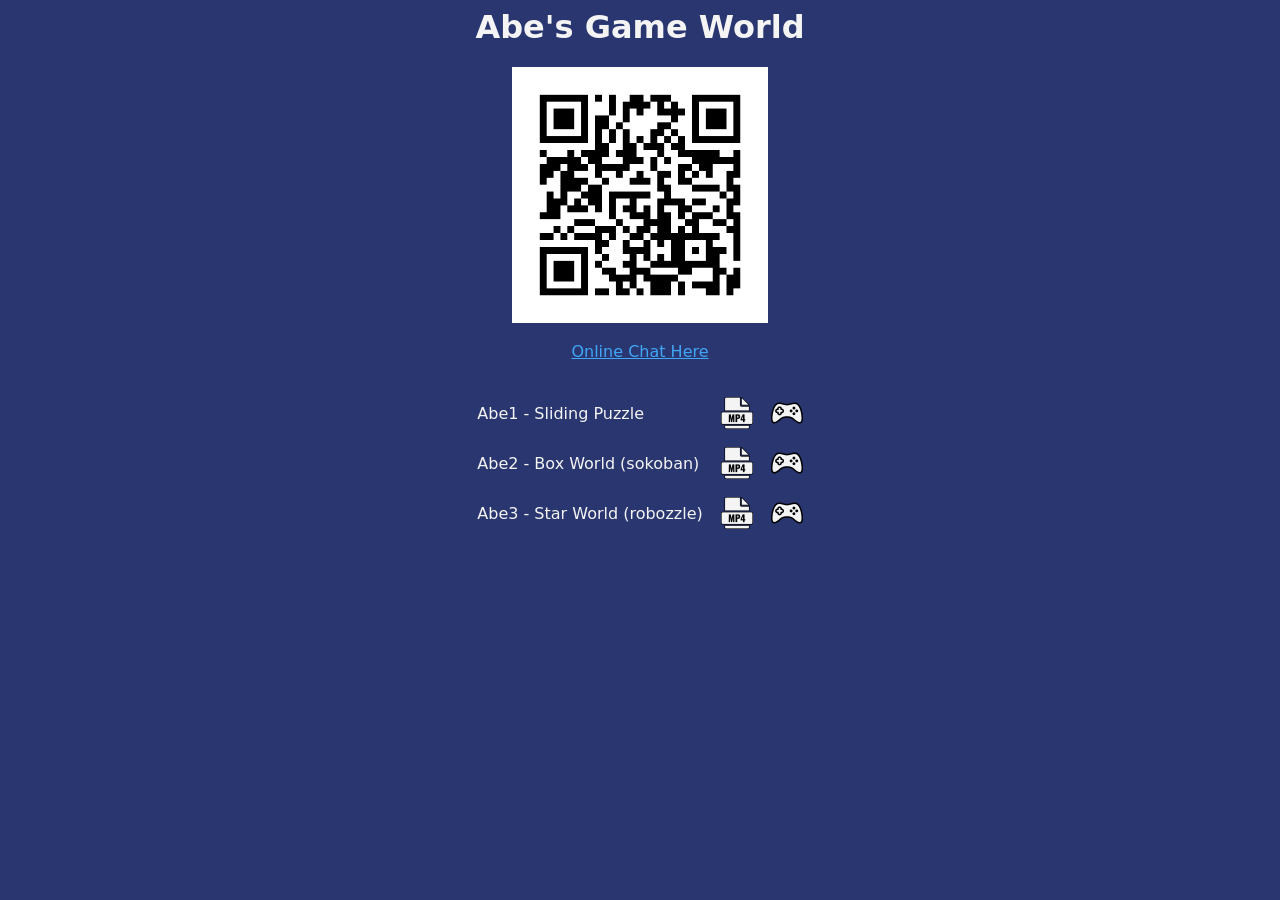
==== index.html @ e73dcd19 "OK" ====
<html>
	<head>

		<meta name="viewport" content="width=device-width, initial-scale=1.0"/>

		<link rel="apple-touch-icon" sizes="180x180" href="/apple-touch-icon.png"/>
		<link rel="icon" type="image/png" sizes="32x32" href="/favicon-32x32.png"/>
		<link rel="icon" type="image/png" sizes="16x16" href="/favicon-16x16.png"/>
		<link rel="manifest" href="/site.webmanifest">

		<link rel="stylesheet" type="text/css" href="style.css"/>

		<title>Abe's Game World</title>

	</head>

	<body>

		<div class="container">

			<center>

				<h1>Abe's Game World</h1>

				<img src="abe-qr.png" width="256" height="256"/>

				<br/><br/>

				<a href="https://web.libera.chat/#pantasya" target="_blank">Online Chat Here</a>

				<br/><br/>

<table cellspacing="16">
	<tr>
		<td>Abe1 - Sliding Puzzle</td>
		<td><a href="videos/abe1.mp4" target="_blank"><img src="videos/mp4.png" width="32" height="32" alt="preview" style="vertical-align:middle;"/></a></td>
		<td><a href="abe1" target="_blank"><img src="videos/joystick.png" width="32" height="32" alt="play" style="vertical-align:middle;"/></a></td>
	</tr>
	<tr>
		<td>Abe2 - Box World (sokoban)</td>
		<td><a href="videos/abe2.mp4" target="_blank"><img src="videos/mp4.png" width="32" height="32" alt="preview" style="vertical-align:middle;"/></a></td>
		<td><a href="abe2" target="_blank"><img src="videos/joystick.png" width="32" height="32" alt="play" style="vertical-align:middle;"/></a></td>
	</tr>
	<tr>
		<td>Abe3 - Star World (robozzle)</td>
		<td><a href="videos/abe3.mp4" target="_blank"><img src="videos/mp4.png" width="32" height="32" alt="preview" style="vertical-align:middle;"/></a></td>
		<td><a href="abe3" target="_blank"><img src="videos/joystick.png" width="32" height="32" alt="play" style="vertical-align:middle;"/></a></td>
	</tr>
</table>

			</center>
		</div>

		<script src="nekojs/docs/neko.js" data-autostart></script>

		<script>
			const neko = createNeko({
			  speed: 24,                 // Pixels per logic tick (default: 24, 5 ticks/sec)
			  fps: 120,                  // Render frame rate (default: 120)
			  behaviorMode: 0,           // 0=chase, 1=run away, 2=random, 3=pace, 4=ball chase
			  idleThreshold: 6,          // Distance to consider idle (default: 6)
			  allowBehaviorChange: true, // Click to cycle behaviors (default: true)
			  startX: 0,                 // Initial X position (default: 0)
			  startY: 0                  // Initial Y position (default: 0)
			});

			neko.start();
			neko.stop();
			neko.destroy();

		</script>

	</body>
</html>
---- style.css ----
body {
  background-color: #29366f;
  color: #f4f4f4;
  font-family: sans;
}

a { color: #41a6f6; }
a:hover { color: #f4f4f4; }

div.container {
	margin: 0 auto;
	max-width: 800px;
}

div.post {
	border: 1px solid #f4f4f4;
}
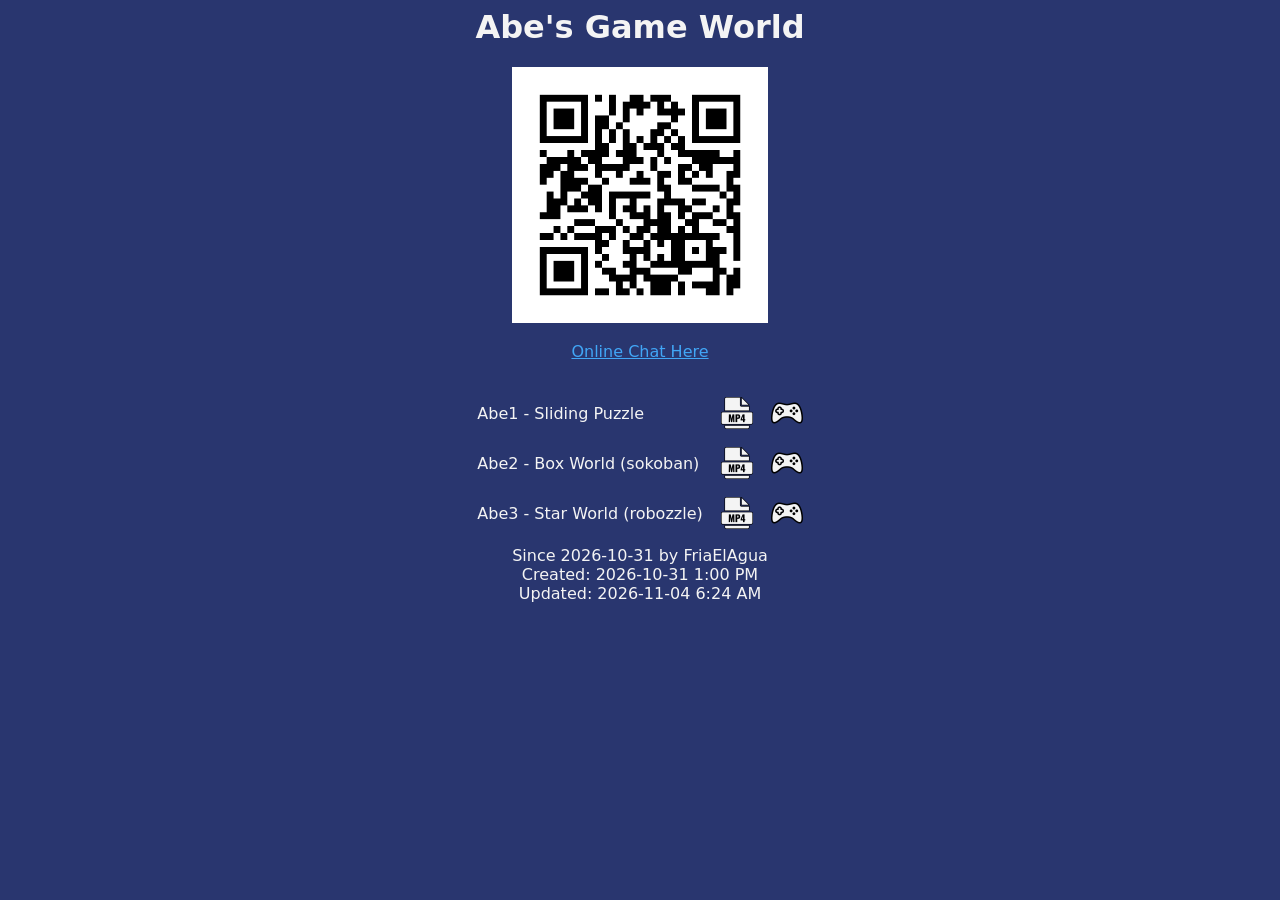
==== commit 9ec0c91d: "OK" ====
--- a/index.html
+++ b/index.html
@@ -48,6 +48,12 @@
 	</tr>
 </table>
 
+				<div class="footer">
+					Since 2026-10-31 by FriaElAgua<br/>
+					Created: 2026-10-31 1:00 PM<br/>
+					Updated: 2026-11-04 6:24 AM
+				</div>
+
 			</center>
 		</div>
 
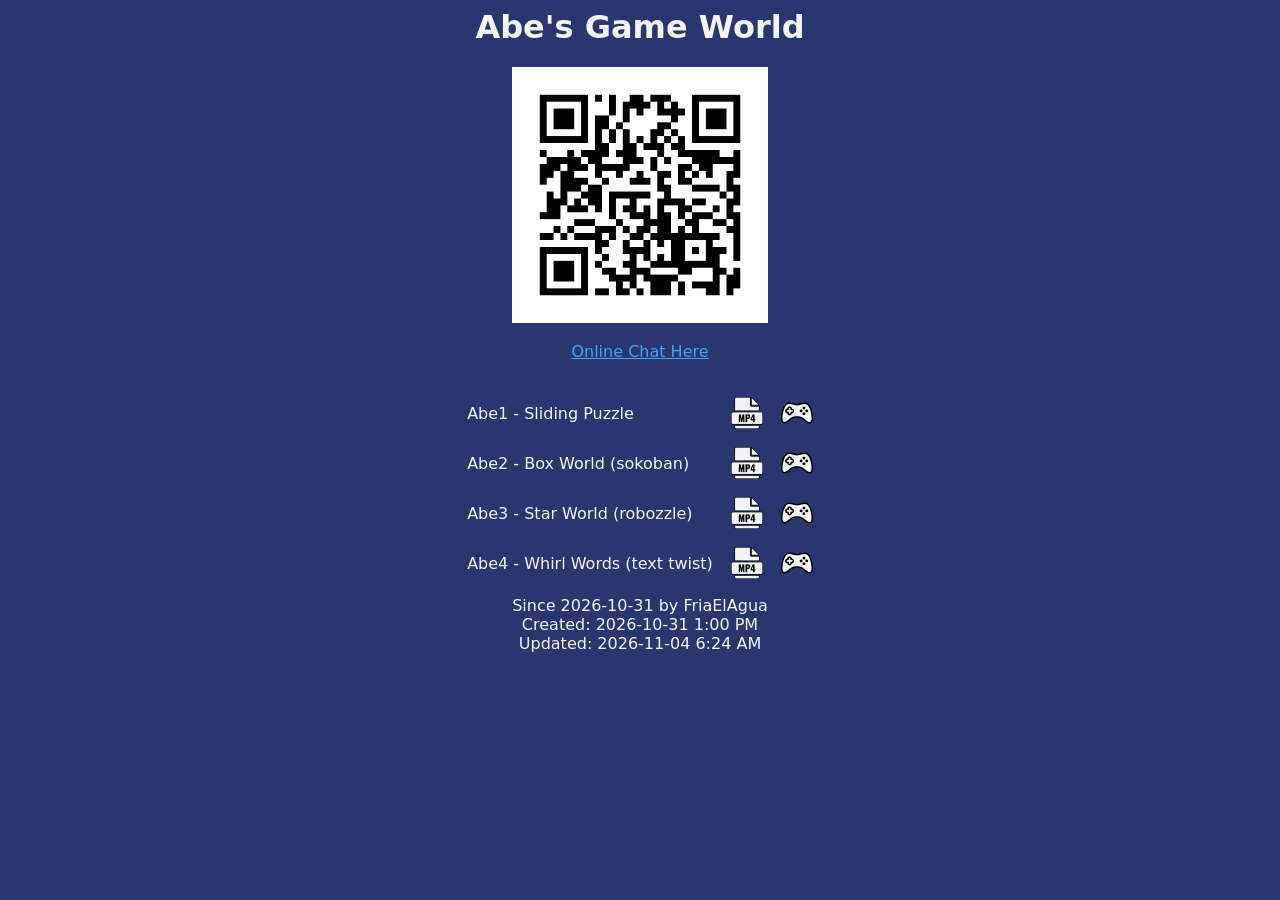
==== commit b2079e21: "OK" ====
--- a/index.html
+++ b/index.html
@@ -46,6 +46,11 @@
 		<td><a href="videos/abe3.mp4" target="_blank"><img src="videos/mp4.png" width="32" height="32" alt="preview" style="vertical-align:middle;"/></a></td>
 		<td><a href="abe3" target="_blank"><img src="videos/joystick.png" width="32" height="32" alt="play" style="vertical-align:middle;"/></a></td>
 	</tr>
+	<tr>
+		<td>Abe4 - Whirl Words (text twist)</td>
+		<td><a href="videos/abe4.mp4" target="_blank"><img src="videos/mp4.png" width="32" height="32" alt="preview" style="vertical-align:middle;"/></a></td>
+		<td><a href="abe4" target="_blank"><img src="videos/joystick.png" width="32" height="32" alt="play" style="vertical-align:middle;"/></a></td>
+	</tr>
 </table>
 
 				<div class="footer">
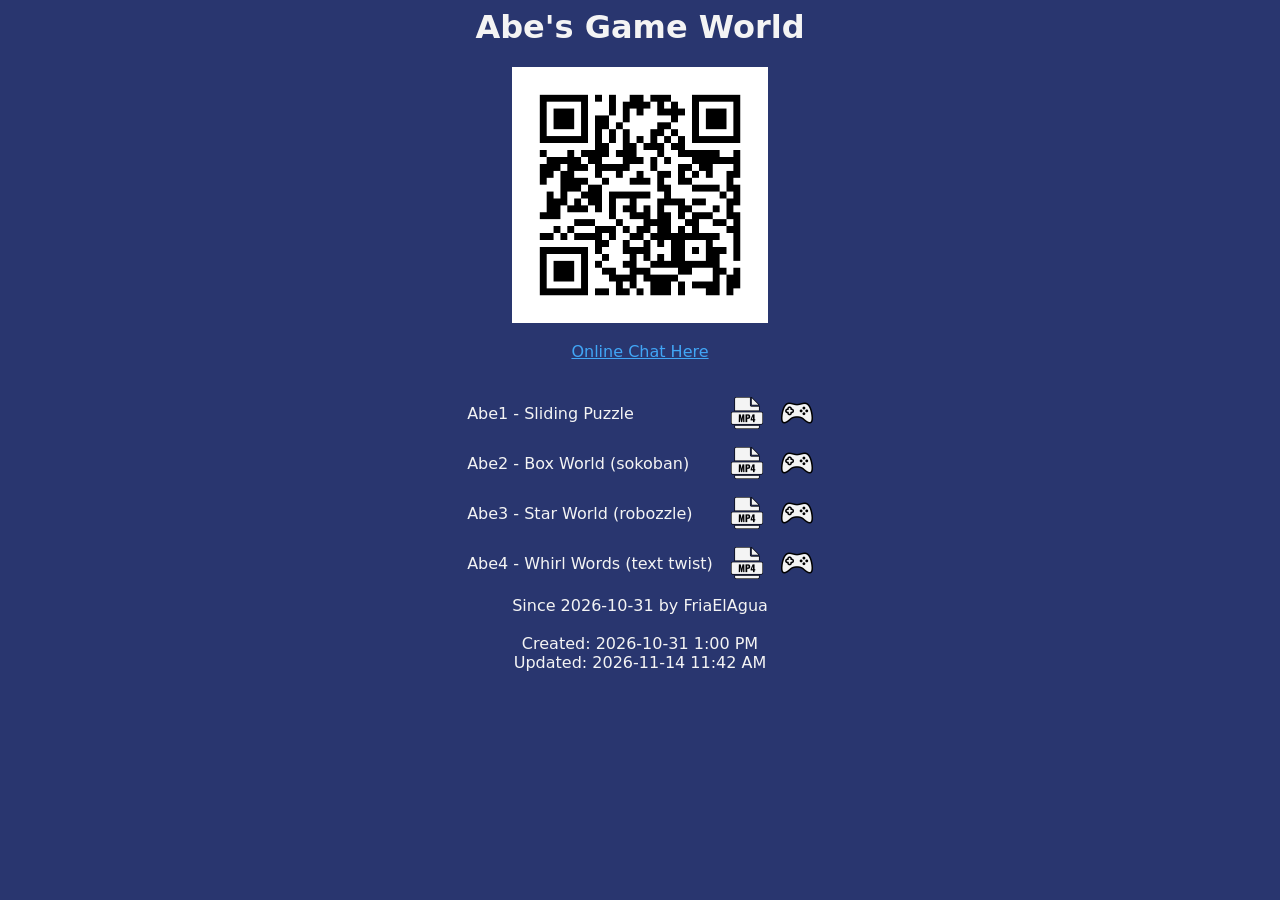
==== commit e0eb240b: "OK" ====
--- a/index.html
+++ b/index.html
@@ -54,9 +54,9 @@
 </table>
 
 				<div class="footer">
-					Since 2026-10-31 by FriaElAgua<br/>
+					Since 2026-10-31 by FriaElAgua<br/><br/>
 					Created: 2026-10-31 1:00 PM<br/>
-					Updated: 2026-11-04 6:24 AM
+					Updated: 2026-11-14 11:42 AM<br/>
 				</div>
 
 			</center>
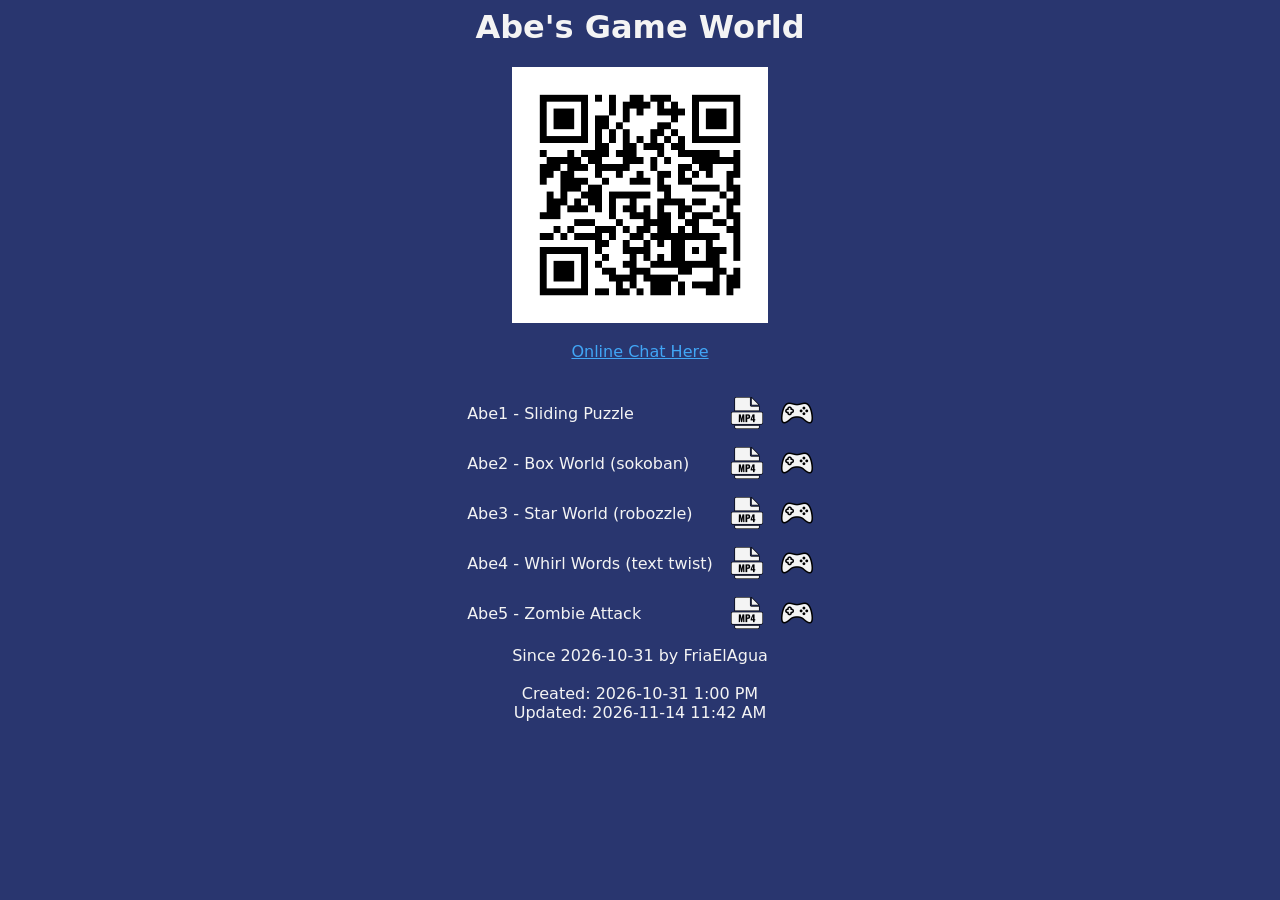
==== commit edf2562c: "OK" ====
--- a/index.html
+++ b/index.html
@@ -51,6 +51,11 @@
 		<td><a href="videos/abe4.mp4" target="_blank"><img src="videos/mp4.png" width="32" height="32" alt="preview" style="vertical-align:middle;"/></a></td>
 		<td><a href="abe4" target="_blank"><img src="videos/joystick.png" width="32" height="32" alt="play" style="vertical-align:middle;"/></a></td>
 	</tr>
+	<tr>
+		<td>Abe5 - Zombie Attack</td>
+		<td><a href="videos/abe5.mp4" target="_blank"><img src="videos/mp4.png" width="32" height="32" alt="preview" style="vertical-align:middle;"/></a></td>
+		<td><a href="abe5" target="_blank"><img src="videos/joystick.png" width="32" height="32" alt="play" style="vertical-align:middle;"/></a></td>
+	</tr>
 </table>
 
 				<div class="footer">
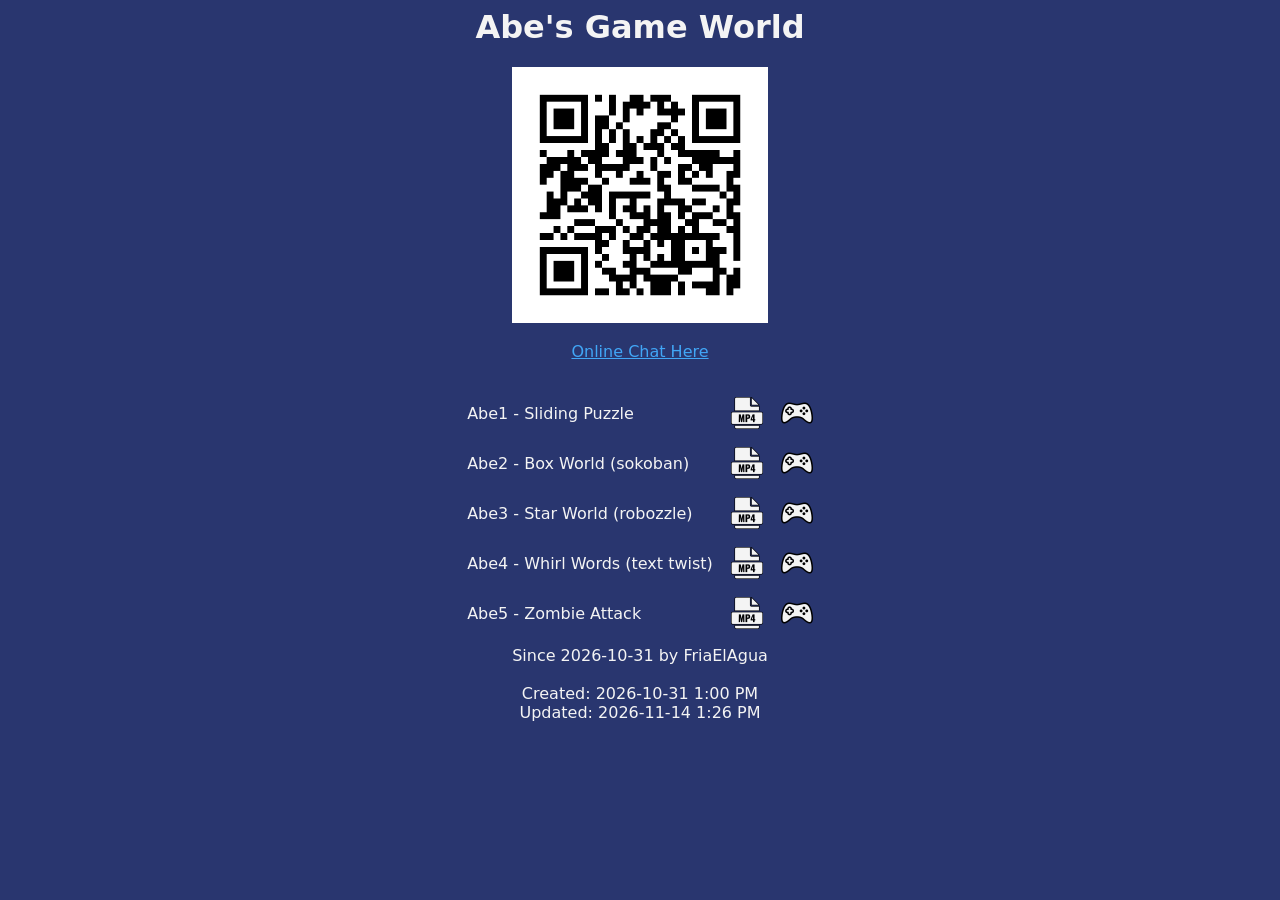
==== commit 68eeeea8: "OK" ====
--- a/index.html
+++ b/index.html
@@ -61,7 +61,7 @@
 				<div class="footer">
 					Since 2026-10-31 by FriaElAgua<br/><br/>
 					Created: 2026-10-31 1:00 PM<br/>
-					Updated: 2026-11-14 11:42 AM<br/>
+					Updated: 2026-11-14 1:26 PM<br/>
 				</div>
 
 			</center>
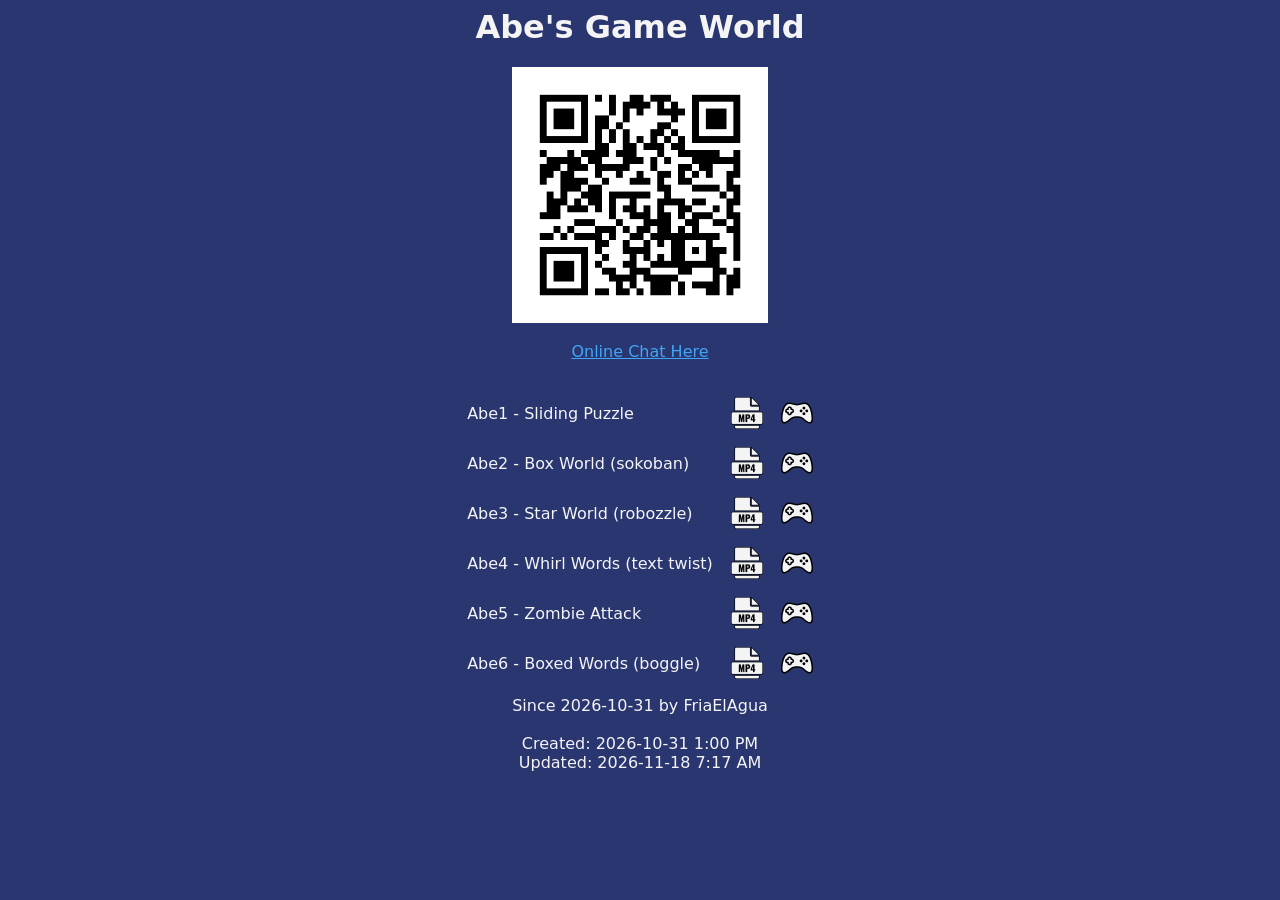
==== commit 9e92a647: "OK" ====
--- a/index.html
+++ b/index.html
@@ -56,12 +56,17 @@
 		<td><a href="videos/abe5.mp4" target="_blank"><img src="videos/mp4.png" width="32" height="32" alt="preview" style="vertical-align:middle;"/></a></td>
 		<td><a href="abe5" target="_blank"><img src="videos/joystick.png" width="32" height="32" alt="play" style="vertical-align:middle;"/></a></td>
 	</tr>
+	<tr>
+		<td>Abe6 - Boxed Words (boggle)</td>
+		<td><a href="videos/abe6.mp4" target="_blank"><img src="videos/mp4.png" width="32" height="32" alt="preview" style="vertical-align:middle;"/></a></td>
+		<td><a href="abe6" target="_blank"><img src="videos/joystick.png" width="32" height="32" alt="play" style="vertical-align:middle;"/></a></td>
+	</tr>
 </table>
 
 				<div class="footer">
 					Since 2026-10-31 by FriaElAgua<br/><br/>
 					Created: 2026-10-31 1:00 PM<br/>
-					Updated: 2026-11-14 1:26 PM<br/>
+					Updated: 2026-11-18 7:17 AM<br/>
 				</div>
 
 			</center>
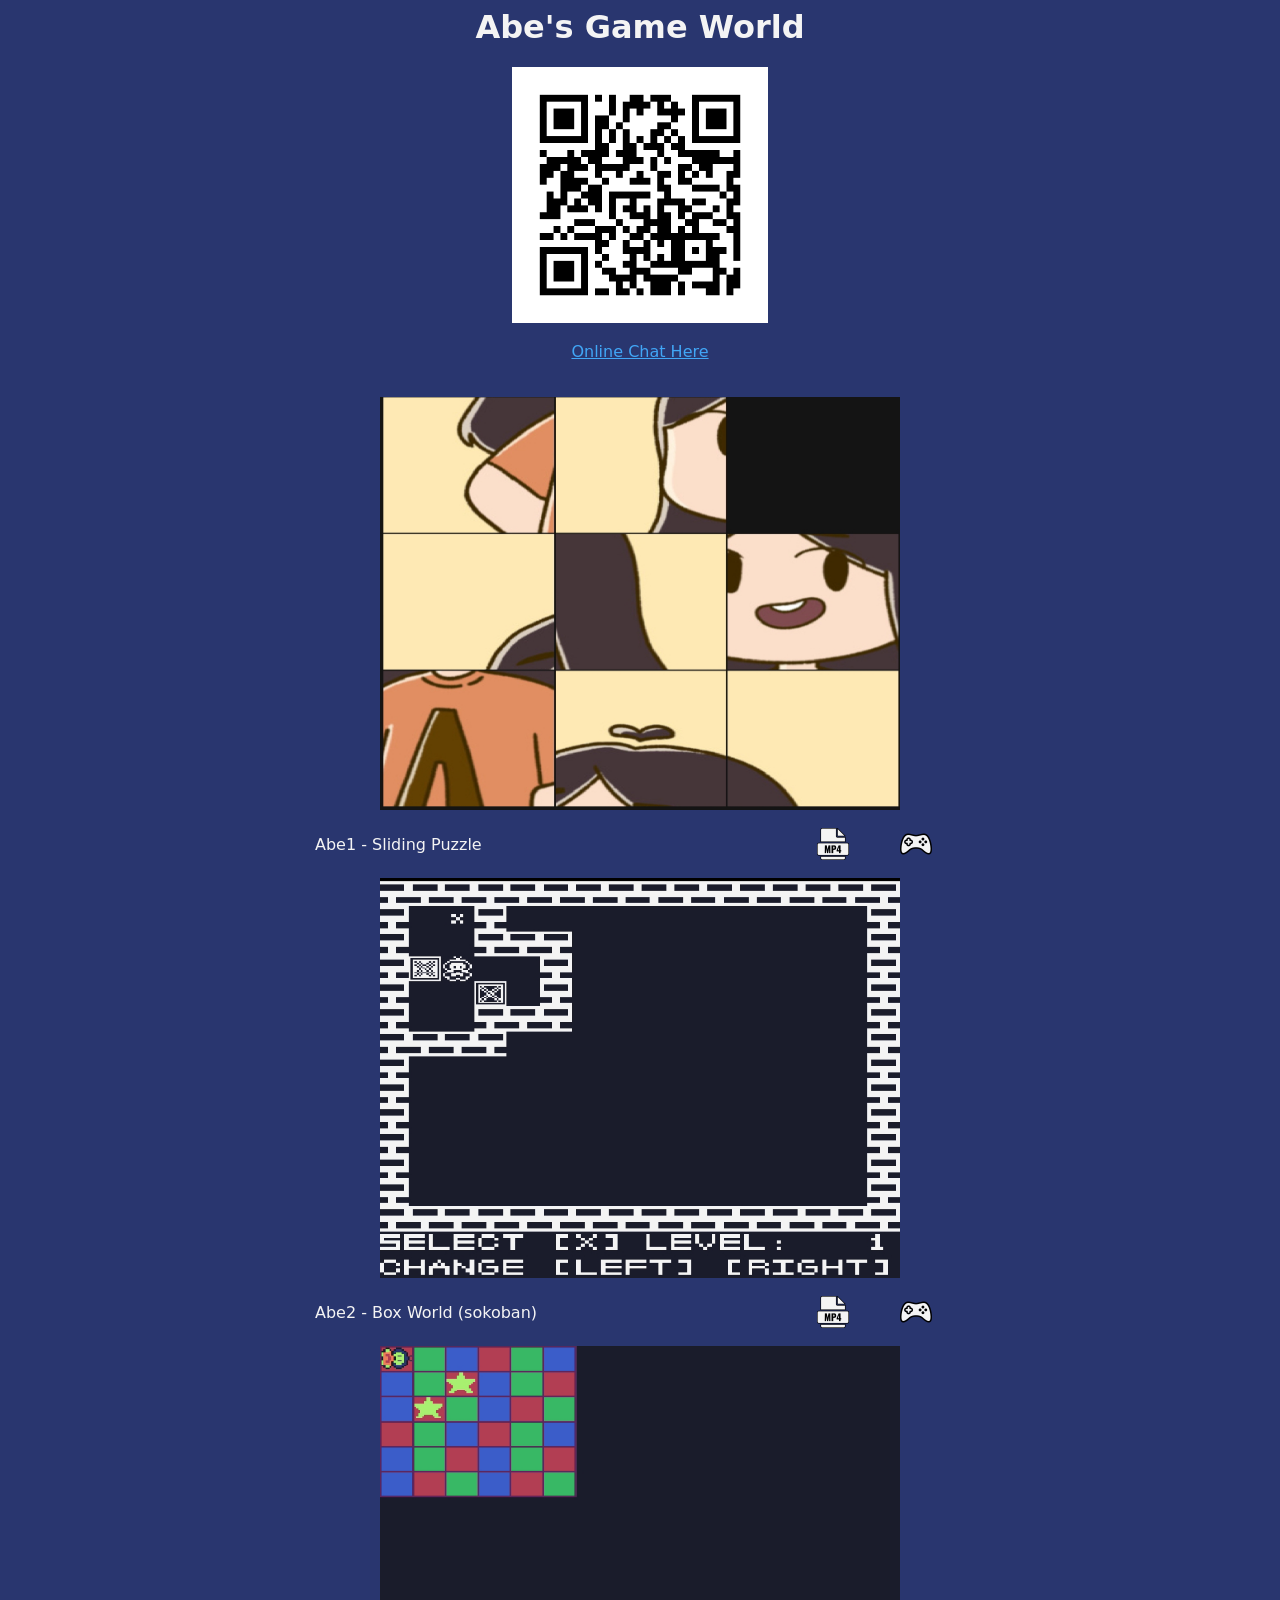
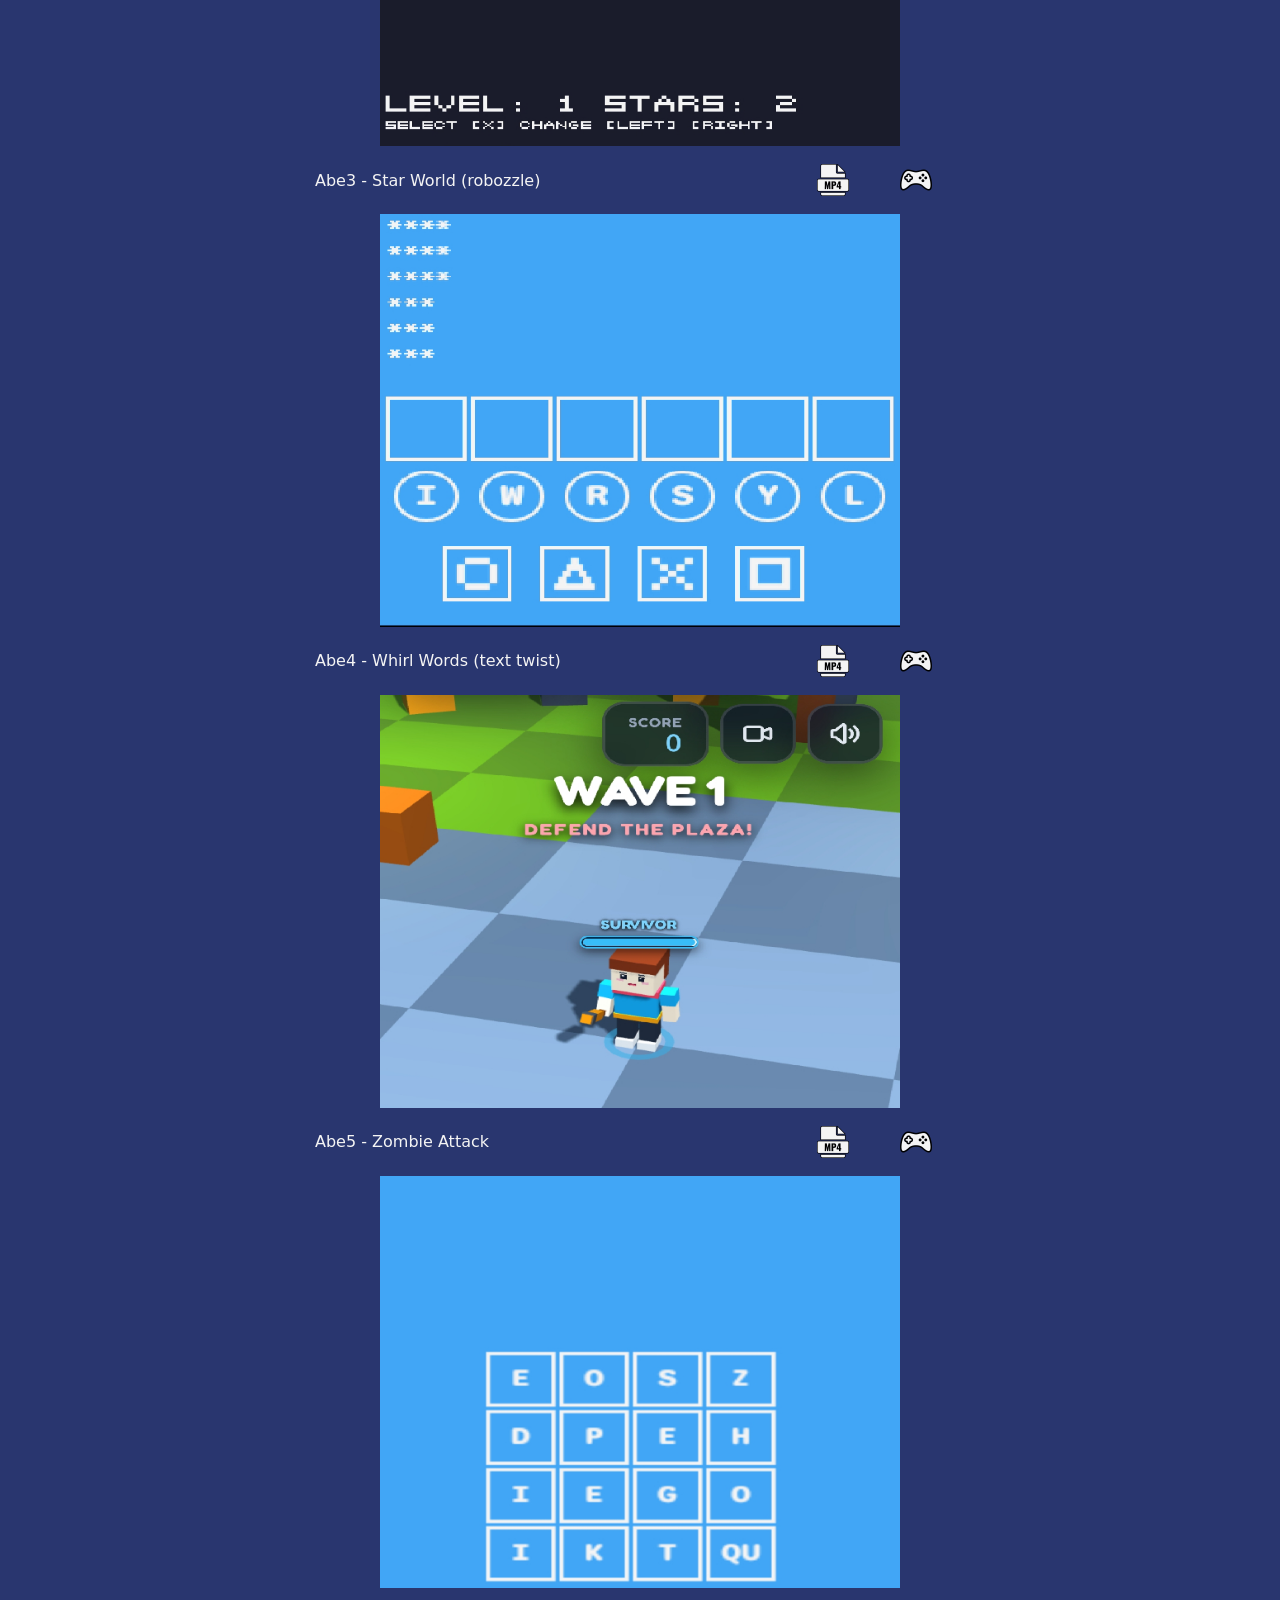
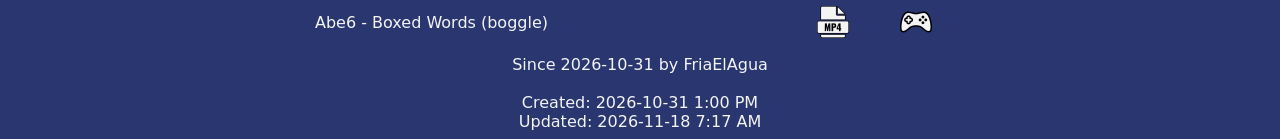
==== commit 46d0f3b0: "OK" ====
--- a/index.html
+++ b/index.html
@@ -31,31 +31,49 @@
 				<br/><br/>
 
 <table cellspacing="16">
+    <tr>
+        <th colspan="3"><img width="80%" src="videos/abe1.jpg"/></th>
+    </tr>
 	<tr>
 		<td>Abe1 - Sliding Puzzle</td>
 		<td><a href="videos/abe1.mp4" target="_blank"><img src="videos/mp4.png" width="32" height="32" alt="preview" style="vertical-align:middle;"/></a></td>
 		<td><a href="abe1" target="_blank"><img src="videos/joystick.png" width="32" height="32" alt="play" style="vertical-align:middle;"/></a></td>
 	</tr>
+    <tr>
+        <th colspan="3"><img width="80%" src="videos/abe2.jpg"/></th>
+    </tr>
 	<tr>
 		<td>Abe2 - Box World (sokoban)</td>
 		<td><a href="videos/abe2.mp4" target="_blank"><img src="videos/mp4.png" width="32" height="32" alt="preview" style="vertical-align:middle;"/></a></td>
 		<td><a href="abe2" target="_blank"><img src="videos/joystick.png" width="32" height="32" alt="play" style="vertical-align:middle;"/></a></td>
 	</tr>
+    <tr>
+        <th colspan="3"><img width="80%" src="videos/abe3.jpg"/></th>
+    </tr>
 	<tr>
 		<td>Abe3 - Star World (robozzle)</td>
 		<td><a href="videos/abe3.mp4" target="_blank"><img src="videos/mp4.png" width="32" height="32" alt="preview" style="vertical-align:middle;"/></a></td>
 		<td><a href="abe3" target="_blank"><img src="videos/joystick.png" width="32" height="32" alt="play" style="vertical-align:middle;"/></a></td>
 	</tr>
+    <tr>
+        <th colspan="3"><img width="80%" src="videos/abe4.jpg"/></th>
+    </tr>
 	<tr>
 		<td>Abe4 - Whirl Words (text twist)</td>
 		<td><a href="videos/abe4.mp4" target="_blank"><img src="videos/mp4.png" width="32" height="32" alt="preview" style="vertical-align:middle;"/></a></td>
 		<td><a href="abe4" target="_blank"><img src="videos/joystick.png" width="32" height="32" alt="play" style="vertical-align:middle;"/></a></td>
 	</tr>
+    <tr>
+        <th colspan="3"><img width="80%" src="videos/abe5.jpg"/></th>
+    </tr>
 	<tr>
 		<td>Abe5 - Zombie Attack</td>
 		<td><a href="videos/abe5.mp4" target="_blank"><img src="videos/mp4.png" width="32" height="32" alt="preview" style="vertical-align:middle;"/></a></td>
 		<td><a href="abe5" target="_blank"><img src="videos/joystick.png" width="32" height="32" alt="play" style="vertical-align:middle;"/></a></td>
 	</tr>
+    <tr>
+        <th colspan="3"><img width="80%" src="videos/abe6.jpg"/></th>
+    </tr>
 	<tr>
 		<td>Abe6 - Boxed Words (boggle)</td>
 		<td><a href="videos/abe6.mp4" target="_blank"><img src="videos/mp4.png" width="32" height="32" alt="preview" style="vertical-align:middle;"/></a></td>
